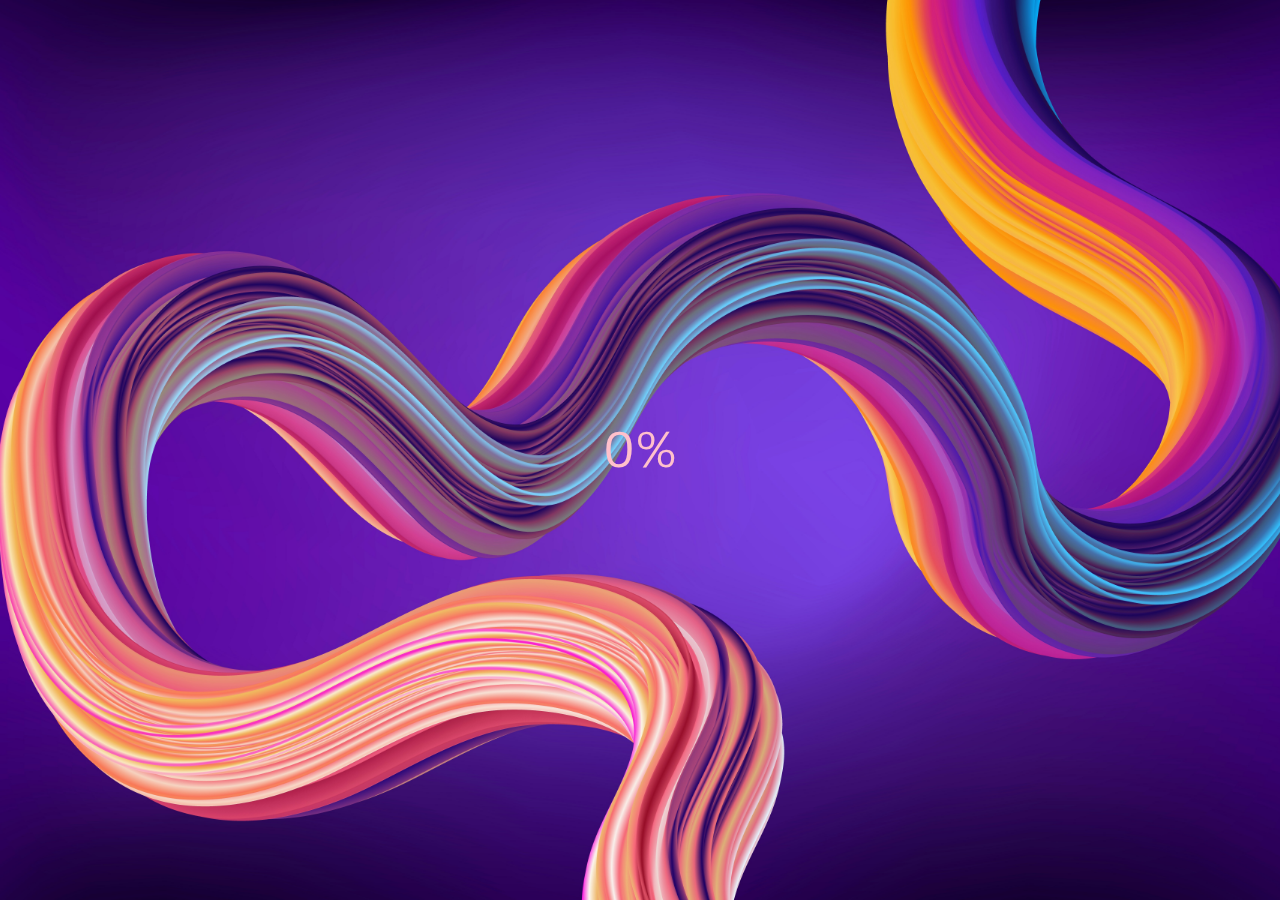
==== loading.html @ 9aed4bff "Fri, Mar 1, 2024, 2:21 PM -08:00" ====
<!DOCTYPE HTML>
<html lang="en">
    <head>
        <title>
            Loading
        </title>
        <link rel="stylesheet" href="css/loading.css"
    </head>

    <body>
        <div class="bg"></div>
        <div class="loading-text">0%</div>
    </body>
</html>
---- css/loading.css ----
@import url('https://fonts.googleapis.com/css2?family=Bitter:ital,wght@0,100..900;1,100..900&display=swap');

body {
    font-family: "Bitter", serif;
    height: 100vh;
    display: flex;
    align-items: center;
    justify-content: center;
    margin: 0;
}

.loading-text {
    font-size: 50px;
    color: pink;
}


 .bg{
    height: 100vh;
    width: 100vw;
    position: absolute;
    z-index: -1;
    background-image: url('images/bg.jpg');
    background-position: center;
    background-size: cover;
    background-repeat: no-repeat;
}
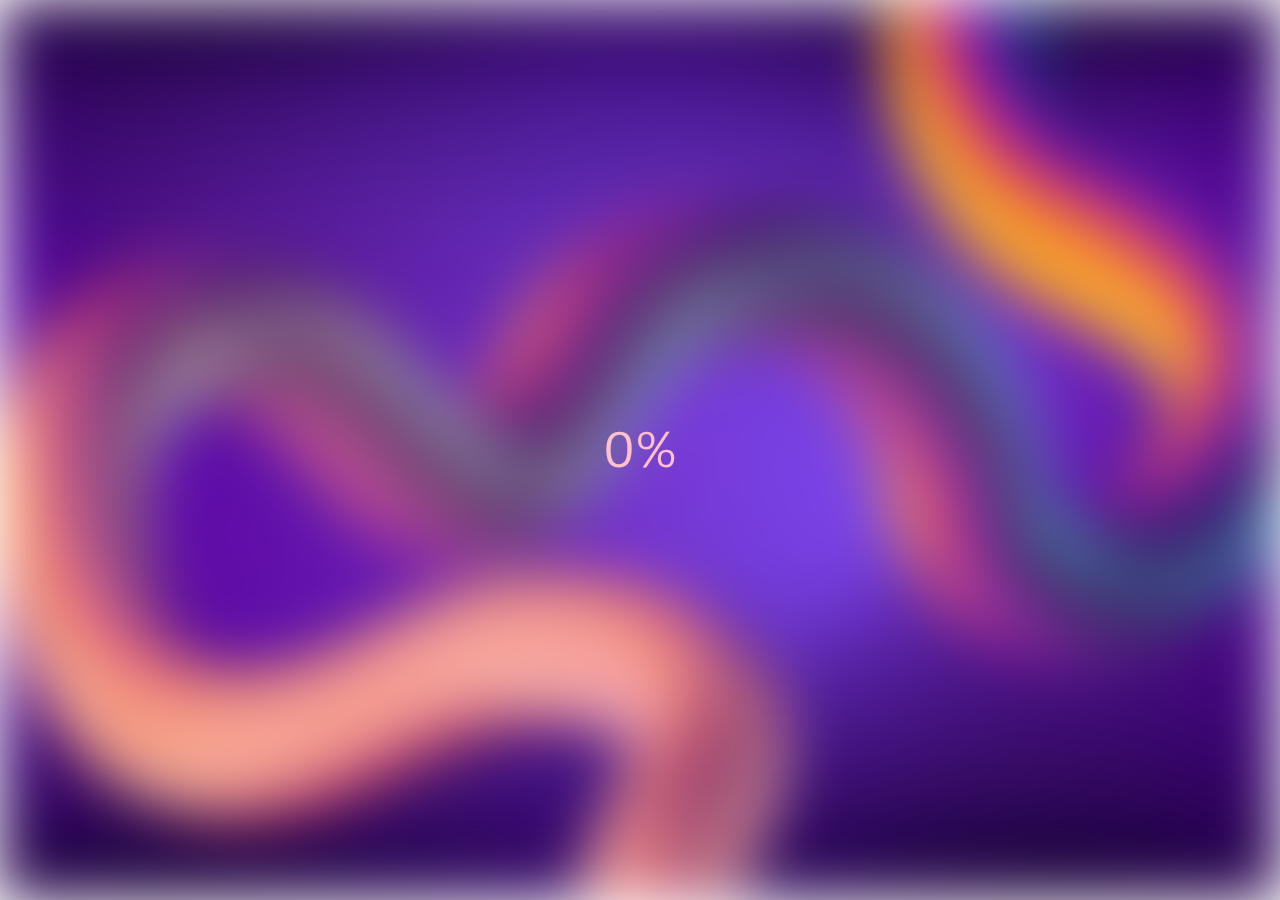
==== commit dea2ea8a: "Thu, Mar 7, 2024, 1:36 PM -08:00" ====
--- a/loading.html
+++ b/loading.html
@@ -11,4 +11,5 @@
         <div class="bg"></div>
         <div class="loading-text">0%</div>
     </body>
-</html>+    <script href="js/loading.js"></script>
+    </html>--- a/css/loading.css
+++ b/css/loading.css
@@ -12,6 +12,7 @@
 .loading-text {
     font-size: 50px;
     color: pink;
+    opacity: 1;
 }
 
 
@@ -24,4 +25,5 @@
     background-position: center;
     background-size: cover;
     background-repeat: no-repeat;
+    filter: blur(30px);
 }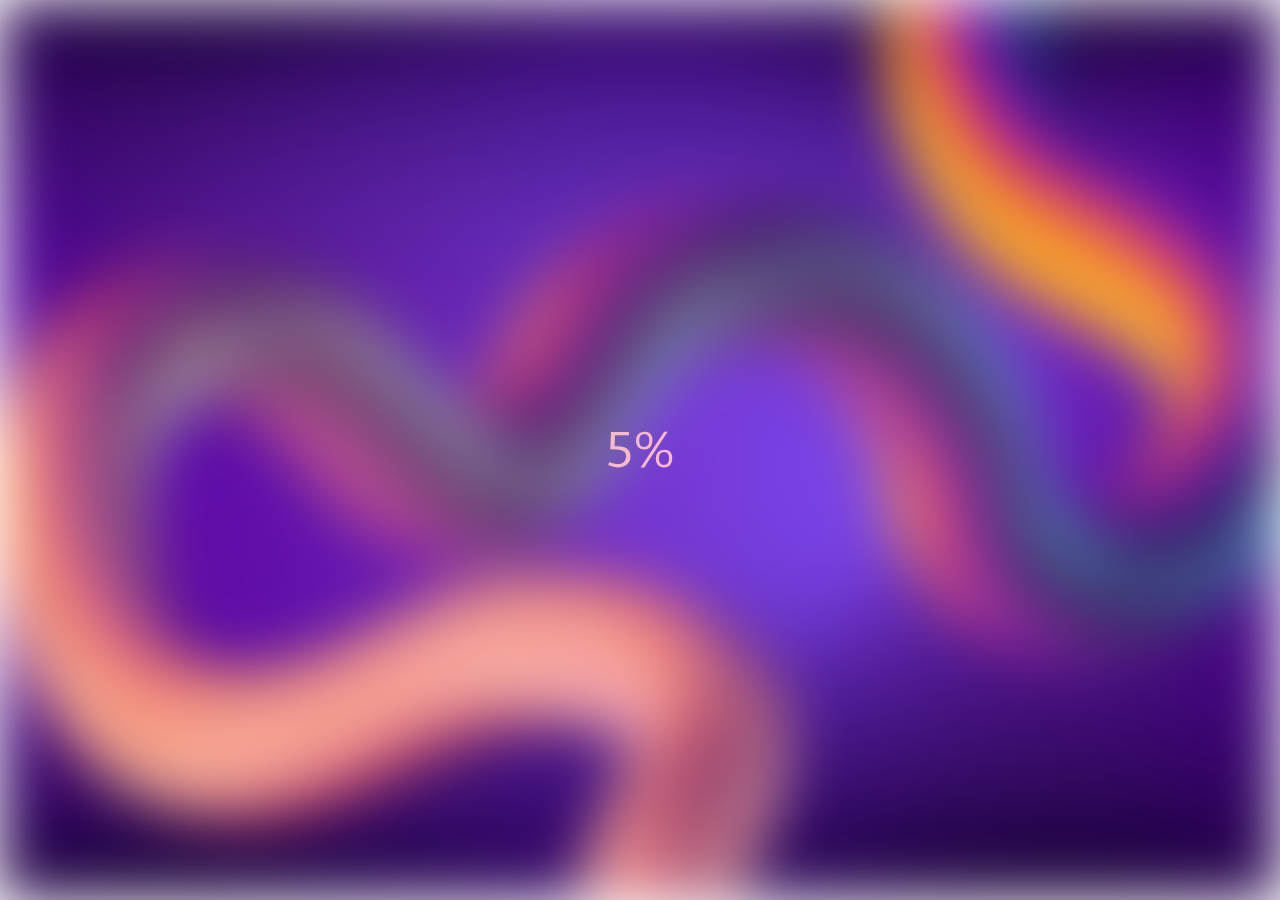
==== commit 21aa6dec: "Thu, Mar 14, 2024, 1:23 PM -07:00" ====
--- a/loading.html
+++ b/loading.html
@@ -11,5 +11,5 @@
         <div class="bg"></div>
         <div class="loading-text">0%</div>
     </body>
-    <script href="js/loading.js"></script>
+    <script src="js/loading.js"></script>
     </html>